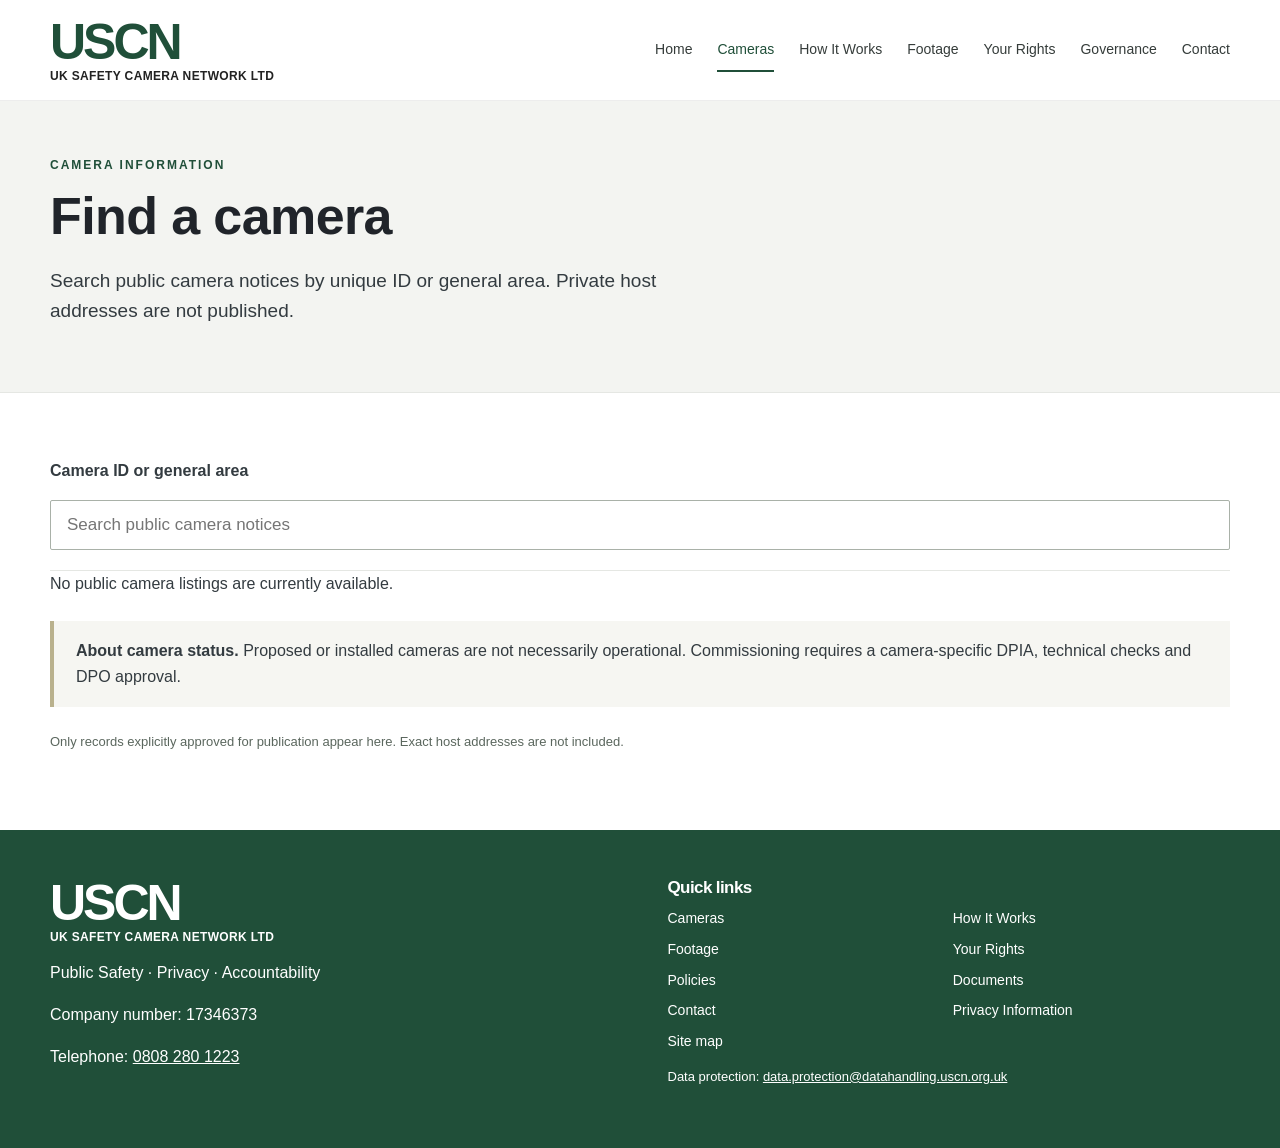
==== cameras/index.html @ 6c0a4ad6 "e5hjt" ====
<!doctype html><html lang="en-GB"><head><meta charset="utf-8"><meta name="viewport" content="width=device-width, initial-scale=1"><meta name="description" content="USCN public CCTV transparency, privacy and accountability."><title>Camera directory | USCN Transparency</title><link rel="stylesheet" href="../assets/css/site.css"><script src="../assets/js/site.js" defer></script></head><body><a class="fineprint" href="#main" style="position:absolute;left:-9999px" onfocus="this.style.left='12px'">Skip to content</a><header class="site-header"><div class="wrap header-inner"><a class="brand" href="../index.html" aria-label="USCN homepage"><strong>USCN</strong><small>UK SAFETY CAMERA NETWORK LTD</small></a><button class="menu-toggle" type="button" aria-controls="main-nav" aria-expanded="false">Menu ☰</button><nav class="nav" id="main-nav" aria-label="Main navigation"><a href="../index.html">Home</a><a href="../cameras/" aria-current="page">Cameras</a><a href="../how-it-works.html">How It Works</a><a href="../footage.html">Footage</a><a href="../your-rights.html">Your Rights</a><a href="../policies/">Governance</a><a href="../contact.html">Contact</a></nav></div></header><main id="main"><div class="page-head"><div class="wrap"><p class="eyebrow">Camera information</p><h1>Find a camera</h1><p class="lead">Search public camera notices by unique ID or general area. Private host addresses are not published.</p></div></div><section class="section"><div class="wrap"><label for="camera-search"><strong>Camera ID or general area</strong></label><p><input class="search" id="camera-search" type="search" placeholder="Search public camera notices" autocomplete="off"></p><div class="rows camera-results" id="camera-results" aria-live="polite">Loading camera directory…</div><div class="notice"><strong>About camera status.</strong> Proposed or installed cameras are not necessarily operational. Commissioning requires a camera-specific DPIA, technical checks and DPO approval.</div><p class="fineprint muted">Only records explicitly approved for publication appear here. Exact host addresses are not included.</p></div></section><script src="../assets/js/cameras.js" defer></script></main><footer class="site-footer"><div class="wrap footer-grid"><div><a class="brand" href="../index.html"><strong>USCN</strong><small>UK SAFETY CAMERA NETWORK LTD</small></a><p>Public Safety · Privacy · Accountability</p><p>Company number: 17346373</p><p>Telephone: <a href="tel:+448082801223">0808 280 1223</a></p></div><div><h3 style="color:white;font-size:17px">Quick links</h3><div class="footer-links"><a href="../cameras/">Cameras</a><a href="../how-it-works.html">How It Works</a><a href="../footage.html">Footage</a><a href="../your-rights.html">Your Rights</a><a href="../policies/">Policies</a><a href="../documents/">Documents</a><a href="../contact.html">Contact</a><a href="../your-rights.html">Privacy Information</a><a href="../sitemap.html">Site map</a></div><p class="fineprint">Data protection: <a href="mailto:data.protection@datahandling.uscn.org.uk">data.protection@datahandling.uscn.org.uk</a></p></div></div></footer></body></html>
---- assets/css/site.css ----
:root{--green:#204f39;--dark:#20242a;--ink:#333b40;--light:#f6f6f3;--muted:#65716a;--line:#e5e7e3;--gold:#b9b18d}*{box-sizing:border-box}html{scroll-behavior:smooth}body{margin:0;color:var(--ink);font-family:Arial,Helvetica,sans-serif;font-size:16px;line-height:1.62;background:#fff}a{color:var(--green)}a:hover{text-decoration:underline}a:focus-visible,button:focus-visible,input:focus-visible{outline:3px solid #b38b32;outline-offset:3px}.wrap{width:min(1180px,calc(100% - 48px));margin:auto}.site-header{background:white;border-bottom:1px solid #ededed}.header-inner{min-height:100px;display:flex;justify-content:space-between;align-items:center;gap:20px}.brand{text-decoration:none;color:var(--green);display:block;line-height:1}.brand strong{font-size:50px;letter-spacing:-3px;display:block}.brand small{font-size:12px;color:#222;letter-spacing:.35px;font-weight:700}.nav{display:flex;gap:25px;flex-wrap:wrap}.nav a{font-size:14px;text-decoration:none;color:#353c3a;padding:10px 0;border-bottom:2px solid transparent}.nav a[aria-current=page],.nav a:hover{border-color:var(--green);color:var(--green)}.menu-toggle{display:none;border:1px solid #d8d8d8;background:white;padding:9px 12px;font-weight:700}.hero{min-height:435px;background-image:linear-gradient(90deg,rgba(250,250,249,.98) 0%,rgba(250,250,249,.9) 30%,rgba(250,250,249,.42) 53%,transparent 73%),url('../images/camera-hero.jpg');background-position:center,center 49%;background-size:cover;display:flex;align-items:center}.hero-inner{padding:65px 0}.eyebrow{text-transform:uppercase;letter-spacing:2px;font-size:12px;font-weight:800;color:var(--green);margin:0 0 12px}h1,h2,h3{line-height:1.15;color:var(--dark);letter-spacing:-.6px}h1{font-size:clamp(38px,5vw,62px);max-width:610px;margin:0 0 18px}h2{font-size:clamp(28px,3.4vw,39px);margin:0 0 20px}h3{font-size:21px;margin:0 0 10px}.lead{font-size:19px;max-width:610px;line-height:1.55}.hero .lead{max-width:510px}.btn{display:inline-flex;gap:15px;align-items:center;background:var(--green);color:white;text-decoration:none;padding:13px 23px;border:0;border-radius:3px;font-weight:700}.btn:hover{background:#143d2a;text-decoration:none}.btn.secondary{background:white;color:var(--green);border:1px solid var(--green)}.section{padding:65px 0}.section.soft{background:var(--light)}.quicklinks{display:grid;grid-template-columns:repeat(3,1fr);gap:16px}.quicklink{display:flex;gap:20px;align-items:center;background:#f3f4f1;padding:24px 22px;color:var(--dark);text-decoration:none}.quicklink:hover{background:#e9eee8;text-decoration:none}.symbol{flex:none;display:grid;place-items:center;width:58px;height:58px;background:#e0e9dd;border-radius:50%;color:var(--green);font-size:27px}.quicklink strong{display:block}.quicklink span:last-child{font-size:14px}.purpose{display:grid;grid-template-columns:42% 58%;background:#f4f4f0}.purpose img{width:100%;height:100%;min-height:360px;object-fit:cover;object-position:center}.purpose-copy{padding:65px clamp(25px,6vw,90px);align-self:center}.info-grid{display:grid;grid-template-columns:repeat(4,1fr);gap:0}.info-grid article{padding:10px 22px;border-right:1px solid var(--line)}.info-grid article:first-child{padding-left:0}.info-grid article:last-child{border:0}.info-grid p{font-size:14px}.info-grid a{font-weight:700;text-decoration:none}.site-footer{background:var(--green);color:white;padding:48px 0}.footer-grid{display:grid;grid-template-columns:1fr 1fr;gap:55px}.site-footer a{color:white}.site-footer .brand{color:white}.site-footer .brand small{color:white}.footer-links{display:grid;grid-template-columns:repeat(2,1fr);gap:8px}.footer-links a{font-size:14px;text-decoration:none}.footer-links a:hover{text-decoration:underline}.page-head{background:#f3f4f1;padding:55px 0 48px;border-bottom:1px solid #e5e7e3}.page-head h1{font-size:clamp(36px,4.2vw,52px)}.content{max-width:830px}.content h2{font-size:27px;margin-top:38px}.content ul{padding-left:23px}.content li{margin:7px 0}.rows{display:grid;gap:0;border-top:1px solid var(--line)}.doc-row{display:grid;grid-template-columns:minmax(0,1fr) 190px;align-items:center;gap:24px;padding:24px 0;border-bottom:1px solid var(--line)}.doc-row p{margin:7px 0 0}.doc-row .code{color:var(--green);font-size:12px;letter-spacing:1.2px;font-weight:800}.doc-actions{display:grid;gap:8px;text-align:right}.doc-actions a{display:inline-block;padding:10px 14px;border:1px solid var(--green);border-radius:3px;text-decoration:none;font-weight:700;text-align:center}.doc-actions a.primary{background:var(--green);color:white}.doc-actions .unavailable{color:#68736c;font-size:13px;text-align:center}.notice{border-left:4px solid var(--gold);background:#f6f6f2;padding:17px 22px;margin:24px 0}.cards{display:grid;grid-template-columns:repeat(2,1fr);gap:16px}.card{padding:24px;background:#f6f7f4;border:1px solid #e9ece7}.card p{margin-bottom:0}.search{width:100%;padding:14px 16px;border:1px solid #a9b1a8;font-size:17px;border-radius:2px}.camera-results{margin-top:20px}.muted{color:#5b675e}.crumb{font-size:13px;margin-bottom:16px}.crumb a{text-decoration:none}.fineprint{font-size:13px}.contactbox{background:#f3f5f1;padding:26px;border-left:4px solid var(--green)}@media(max-width:900px){.header-inner{min-height:84px;flex-wrap:wrap}.brand strong{font-size:42px}.nav{gap:12px}.nav a{font-size:13px}.info-grid{grid-template-columns:repeat(2,1fr);gap:25px}.info-grid article:nth-child(2){border:0}.purpose{grid-template-columns:1fr 1fr}}@media(max-width:650px){.wrap{width:min(100% - 32px,1180px)}.header-inner{align-items:center}.menu-toggle{display:block}.nav{display:none;width:100%;flex-direction:column;gap:0;padding-bottom:16px}.nav.open{display:flex}.nav a{font-size:15px;padding:8px 0}.hero{background-image:linear-gradient(90deg,rgba(250,250,249,.94),rgba(250,250,249,.7)),url('../images/camera-hero.jpg');min-height:390px}.hero-inner{padding:45px 0}.lead{font-size:17px}.quicklinks,.cards,.info-grid{grid-template-columns:1fr}.info-grid article{padding:15px 0;border-right:0;border-bottom:1px solid var(--line)}.purpose{grid-template-columns:1fr}.purpose img{min-height:240px;height:260px}.purpose-copy{padding:35px 24px}.footer-grid{grid-template-columns:1fr;gap:25px}.doc-row{grid-template-columns:1fr;gap:12px}.doc-actions{text-align:left;grid-template-columns:1fr 1fr}.doc-actions .unavailable{grid-column:1/-1}.page-head{padding:38px 0}}
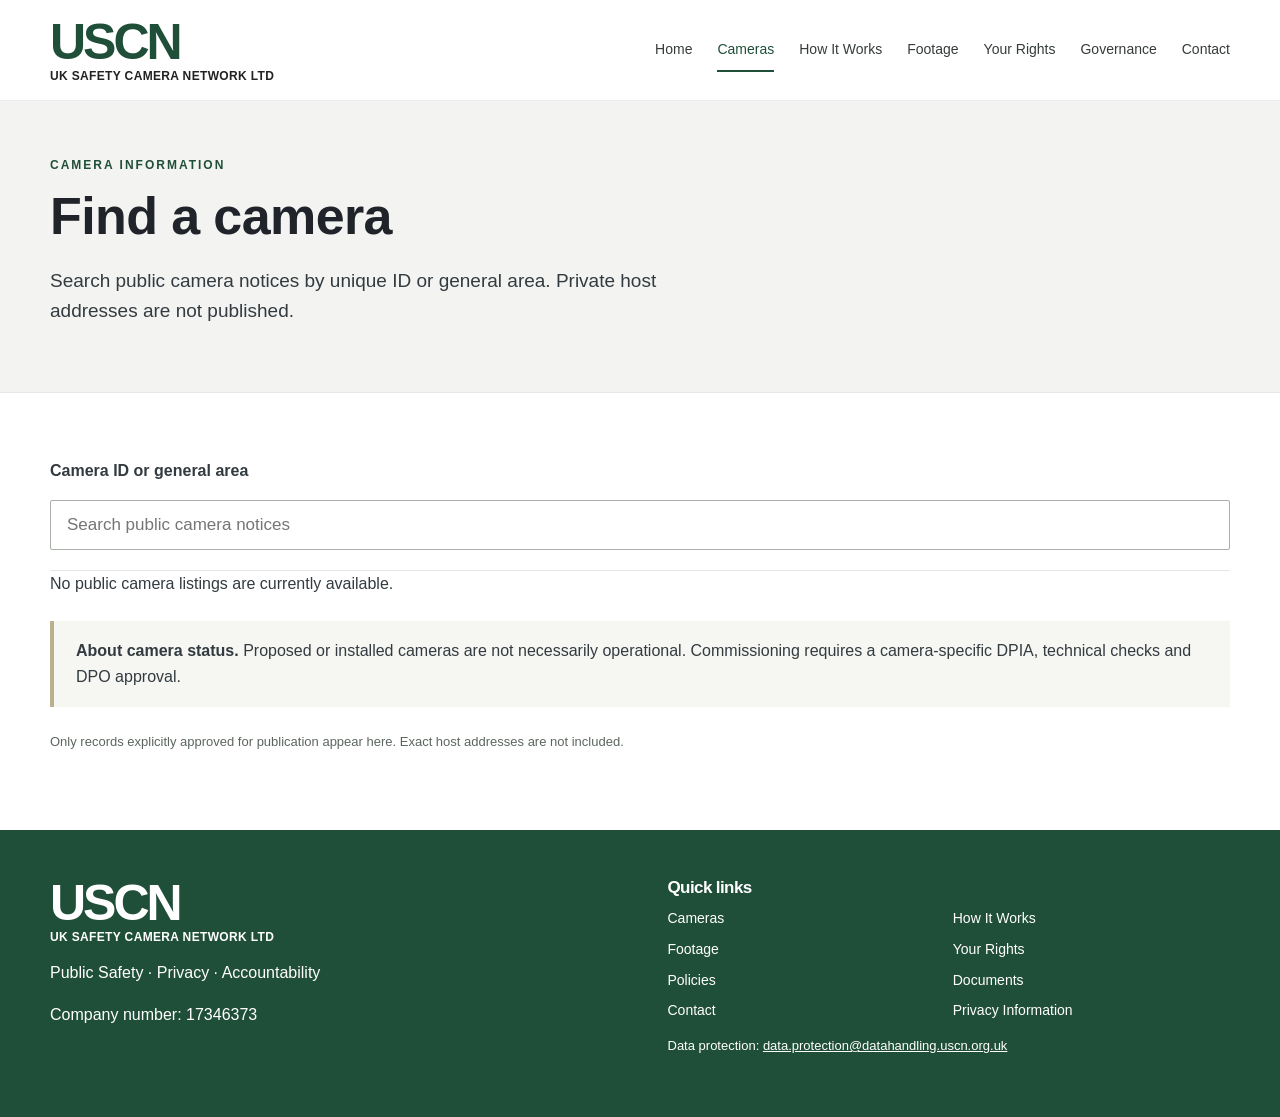
==== commit d9f33783: "fuyfyu" ====
--- a/cameras/index.html
+++ b/cameras/index.html
@@ -1 +1 @@
-<!doctype html><html lang="en-GB"><head><meta charset="utf-8"><meta name="viewport" content="width=device-width, initial-scale=1"><meta name="description" content="USCN public CCTV transparency, privacy and accountability."><title>Camera directory | USCN Transparency</title><link rel="stylesheet" href="../assets/css/site.css"><script src="../assets/js/site.js" defer></script></head><body><a class="fineprint" href="#main" style="position:absolute;left:-9999px" onfocus="this.style.left='12px'">Skip to content</a><header class="site-header"><div class="wrap header-inner"><a class="brand" href="../index.html" aria-label="USCN homepage"><strong>USCN</strong><small>UK SAFETY CAMERA NETWORK LTD</small></a><button class="menu-toggle" type="button" aria-controls="main-nav" aria-expanded="false">Menu ☰</button><nav class="nav" id="main-nav" aria-label="Main navigation"><a href="../index.html">Home</a><a href="../cameras/" aria-current="page">Cameras</a><a href="../how-it-works.html">How It Works</a><a href="../footage.html">Footage</a><a href="../your-rights.html">Your Rights</a><a href="../policies/">Governance</a><a href="../contact.html">Contact</a></nav></div></header><main id="main"><div class="page-head"><div class="wrap"><p class="eyebrow">Camera information</p><h1>Find a camera</h1><p class="lead">Search public camera notices by unique ID or general area. Private host addresses are not published.</p></div></div><section class="section"><div class="wrap"><label for="camera-search"><strong>Camera ID or general area</strong></label><p><input class="search" id="camera-search" type="search" placeholder="Search public camera notices" autocomplete="off"></p><div class="rows camera-results" id="camera-results" aria-live="polite">Loading camera directory…</div><div class="notice"><strong>About camera status.</strong> Proposed or installed cameras are not necessarily operational. Commissioning requires a camera-specific DPIA, technical checks and DPO approval.</div><p class="fineprint muted">Only records explicitly approved for publication appear here. Exact host addresses are not included.</p></div></section><script src="../assets/js/cameras.js" defer></script></main><footer class="site-footer"><div class="wrap footer-grid"><div><a class="brand" href="../index.html"><strong>USCN</strong><small>UK SAFETY CAMERA NETWORK LTD</small></a><p>Public Safety · Privacy · Accountability</p><p>Company number: 17346373</p><p>Telephone: <a href="tel:+448082801223">0808 280 1223</a></p></div><div><h3 style="color:white;font-size:17px">Quick links</h3><div class="footer-links"><a href="../cameras/">Cameras</a><a href="../how-it-works.html">How It Works</a><a href="../footage.html">Footage</a><a href="../your-rights.html">Your Rights</a><a href="../policies/">Policies</a><a href="../documents/">Documents</a><a href="../contact.html">Contact</a><a href="../your-rights.html">Privacy Information</a><a href="../sitemap.html">Site map</a></div><p class="fineprint">Data protection: <a href="mailto:data.protection@datahandling.uscn.org.uk">data.protection@datahandling.uscn.org.uk</a></p></div></div></footer></body></html>+<!doctype html><html lang="en-GB"><head><meta charset="utf-8"><meta name="viewport" content="width=device-width, initial-scale=1"><meta name="description" content="USCN public CCTV transparency, privacy and accountability."><title>Camera directory | USCN Transparency</title><link rel="stylesheet" href="../assets/css/site.css"><script src="../assets/js/site.js" defer></script></head><body><a class="fineprint" href="#main" style="position:absolute;left:-9999px" onfocus="this.style.left='12px'">Skip to content</a><header class="site-header"><div class="wrap header-inner"><a class="brand" href="../index.html" aria-label="USCN homepage"><strong>USCN</strong><small>UK SAFETY CAMERA NETWORK LTD</small></a><button class="menu-toggle" type="button" aria-controls="main-nav" aria-expanded="false">Menu ☰</button><nav class="nav" id="main-nav" aria-label="Main navigation"><a href="../index.html">Home</a><a href="../cameras/" aria-current="page">Cameras</a><a href="../how-it-works.html">How It Works</a><a href="../footage.html">Footage</a><a href="../your-rights.html">Your Rights</a><a href="../policies/">Governance</a><a href="../contact.html">Contact</a></nav></div></header><main id="main"><div class="page-head"><div class="wrap"><p class="eyebrow">Camera information</p><h1>Find a camera</h1><p class="lead">Search public camera notices by unique ID or general area. Private host addresses are not published.</p></div></div><section class="section"><div class="wrap"><label for="camera-search"><strong>Camera ID or general area</strong></label><p><input class="search" id="camera-search" type="search" placeholder="Search public camera notices" autocomplete="off"></p><div class="rows camera-results" id="camera-results" aria-live="polite">Loading camera directory…</div><div class="notice"><strong>About camera status.</strong> Proposed or installed cameras are not necessarily operational. Commissioning requires a camera-specific DPIA, technical checks and DPO approval.</div><p class="fineprint muted">Only records explicitly approved for publication appear here. Exact host addresses are not included.</p></div></section><script src="../assets/js/cameras.js" defer></script></main><footer class="site-footer"><div class="wrap footer-grid"><div><a class="brand" href="../index.html"><strong>USCN</strong><small>UK SAFETY CAMERA NETWORK LTD</small></a><p>Public Safety · Privacy · Accountability</p><p>Company number: 17346373</p></div><div><h3 style="color:white;font-size:17px">Quick links</h3><div class="footer-links"><a href="../cameras/">Cameras</a><a href="../how-it-works.html">How It Works</a><a href="../footage.html">Footage</a><a href="../your-rights.html">Your Rights</a><a href="../policies/">Policies</a><a href="../documents/">Documents</a><a href="../contact.html">Contact</a><a href="../your-rights.html">Privacy Information</a></div><p class="fineprint">Data protection: <a href="mailto:data.protection@datahandling.uscn.org.uk">data.protection@datahandling.uscn.org.uk</a></p></div></div></footer></body></html>
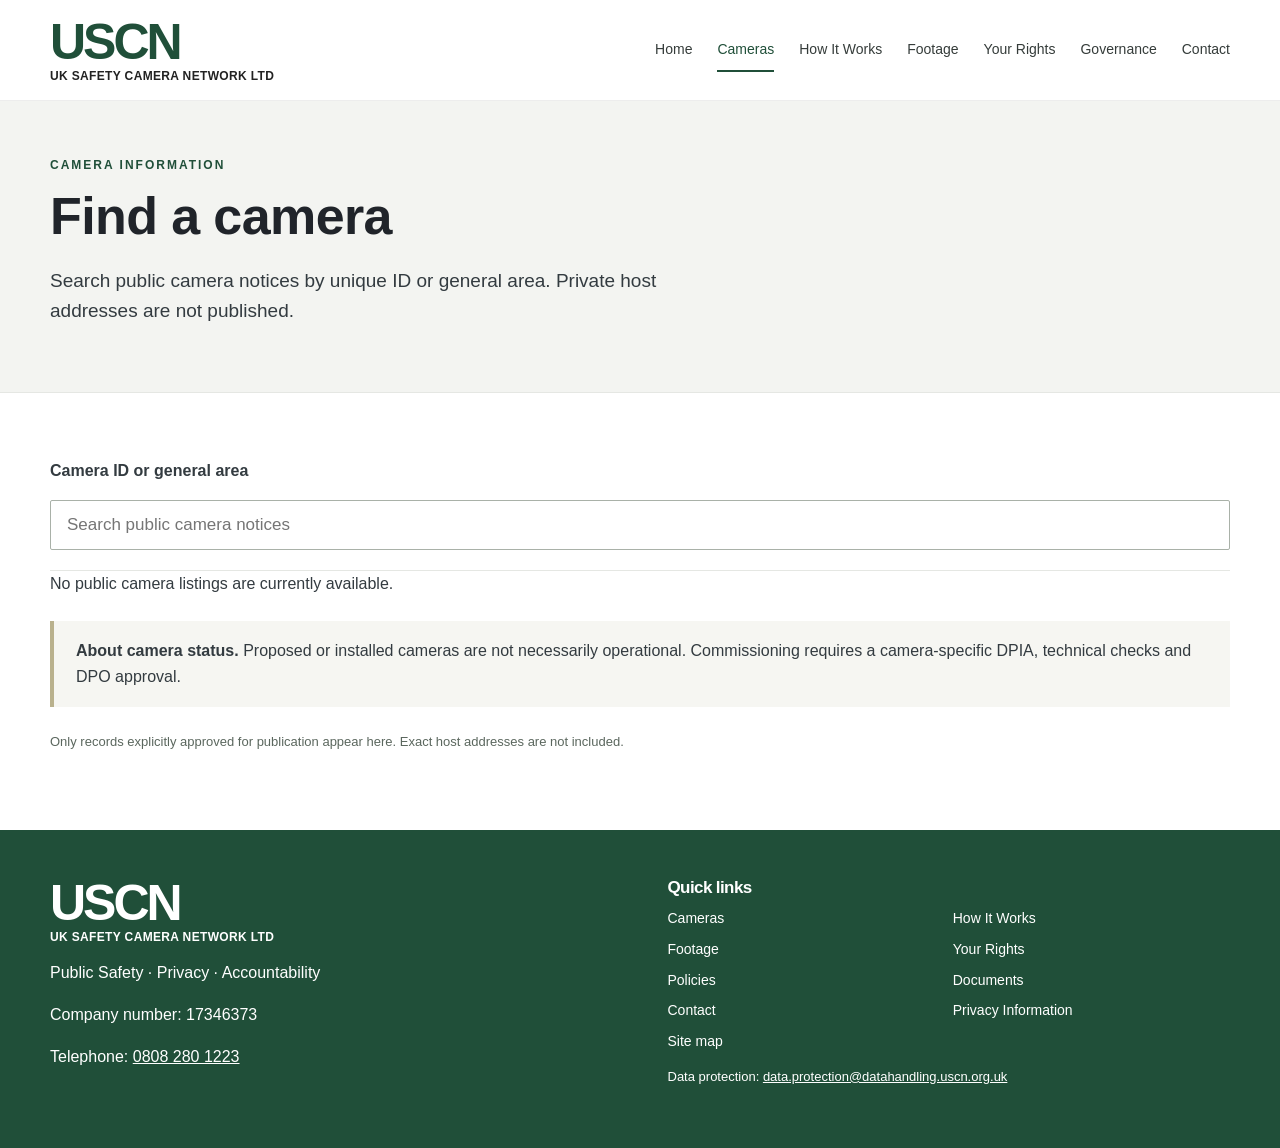
==== commit 44c51152: "GR" ====
--- a/cameras/index.html
+++ b/cameras/index.html
@@ -1 +1,2 @@
-<!doctype html><html lang="en-GB"><head><meta charset="utf-8"><meta name="viewport" content="width=device-width, initial-scale=1"><meta name="description" content="USCN public CCTV transparency, privacy and accountability."><title>Camera directory | USCN Transparency</title><link rel="stylesheet" href="../assets/css/site.css"><script src="../assets/js/site.js" defer></script></head><body><a class="fineprint" href="#main" style="position:absolute;left:-9999px" onfocus="this.style.left='12px'">Skip to content</a><header class="site-header"><div class="wrap header-inner"><a class="brand" href="../index.html" aria-label="USCN homepage"><strong>USCN</strong><small>UK SAFETY CAMERA NETWORK LTD</small></a><button class="menu-toggle" type="button" aria-controls="main-nav" aria-expanded="false">Menu ☰</button><nav class="nav" id="main-nav" aria-label="Main navigation"><a href="../index.html">Home</a><a href="../cameras/" aria-current="page">Cameras</a><a href="../how-it-works.html">How It Works</a><a href="../footage.html">Footage</a><a href="../your-rights.html">Your Rights</a><a href="../policies/">Governance</a><a href="../contact.html">Contact</a></nav></div></header><main id="main"><div class="page-head"><div class="wrap"><p class="eyebrow">Camera information</p><h1>Find a camera</h1><p class="lead">Search public camera notices by unique ID or general area. Private host addresses are not published.</p></div></div><section class="section"><div class="wrap"><label for="camera-search"><strong>Camera ID or general area</strong></label><p><input class="search" id="camera-search" type="search" placeholder="Search public camera notices" autocomplete="off"></p><div class="rows camera-results" id="camera-results" aria-live="polite">Loading camera directory…</div><div class="notice"><strong>About camera status.</strong> Proposed or installed cameras are not necessarily operational. Commissioning requires a camera-specific DPIA, technical checks and DPO approval.</div><p class="fineprint muted">Only records explicitly approved for publication appear here. Exact host addresses are not included.</p></div></section><script src="../assets/js/cameras.js" defer></script></main><footer class="site-footer"><div class="wrap footer-grid"><div><a class="brand" href="../index.html"><strong>USCN</strong><small>UK SAFETY CAMERA NETWORK LTD</small></a><p>Public Safety · Privacy · Accountability</p><p>Company number: 17346373</p></div><div><h3 style="color:white;font-size:17px">Quick links</h3><div class="footer-links"><a href="../cameras/">Cameras</a><a href="../how-it-works.html">How It Works</a><a href="../footage.html">Footage</a><a href="../your-rights.html">Your Rights</a><a href="../policies/">Policies</a><a href="../documents/">Documents</a><a href="../contact.html">Contact</a><a href="../your-rights.html">Privacy Information</a></div><p class="fineprint">Data protection: <a href="mailto:data.protection@datahandling.uscn.org.uk">data.protection@datahandling.uscn.org.uk</a></p></div></div></footer></body></html>+<!DOCTYPE html>
+<html lang="en-GB"><head><meta charset="utf-8"/><meta content="width=device-width, initial-scale=1" name="viewport"/><meta content="Search published USCN CCTV camera information by camera identifier or general area." name="description"/><title>Camera directory | USCN Transparency</title><link href="../assets/css/site.css" rel="stylesheet"/><script defer="" src="../assets/js/site.js"></script><link href="https://transparency.uscn.org.uk/cameras/" rel="canonical"/><meta content="index, follow, max-image-preview:large" name="robots"/></head><body><a class="fineprint" href="#main" onfocus="this.style.left='12px'" style="position:absolute;left:-9999px">Skip to content</a><header class="site-header"><div class="wrap header-inner"><a aria-label="USCN homepage" class="brand" href="../index.html"><strong>USCN</strong><small>UK SAFETY CAMERA NETWORK LTD</small></a><button aria-controls="main-nav" aria-expanded="false" class="menu-toggle" type="button">Menu ☰</button><nav aria-label="Main navigation" class="nav" id="main-nav"><a href="../index.html">Home</a><a aria-current="page" href="../cameras/">Cameras</a><a href="../how-it-works.html">How It Works</a><a href="../footage.html">Footage</a><a href="../your-rights.html">Your Rights</a><a href="../policies/">Governance</a><a href="../contact.html">Contact</a></nav></div></header><main id="main"><div class="page-head"><div class="wrap"><p class="eyebrow">Camera information</p><h1>Find a camera</h1><p class="lead">Search public camera notices by unique ID or general area. Private host addresses are not published.</p></div></div><section class="section"><div class="wrap"><label for="camera-search"><strong>Camera ID or general area</strong></label><p><input autocomplete="off" class="search" id="camera-search" placeholder="Search public camera notices" type="search"/></p><div aria-live="polite" class="rows camera-results" id="camera-results">Loading camera directory…</div><div class="notice"><strong>About camera status.</strong> Proposed or installed cameras are not necessarily operational. Commissioning requires a camera-specific DPIA, technical checks and DPO approval.</div><p class="fineprint muted">Only records explicitly approved for publication appear here. Exact host addresses are not included.</p></div></section><script defer="" src="../assets/js/cameras.js"></script></main><footer class="site-footer"><div class="wrap footer-grid"><div><a class="brand" href="../index.html"><strong>USCN</strong><small>UK SAFETY CAMERA NETWORK LTD</small></a><p>Public Safety · Privacy · Accountability</p><p>Company number: 17346373</p><p>Telephone: <a href="tel:+448082801223">0808 280 1223</a></p></div><div><h3 style="color:white;font-size:17px">Quick links</h3><div class="footer-links"><a href="../cameras/">Cameras</a><a href="../how-it-works.html">How It Works</a><a href="../footage.html">Footage</a><a href="../your-rights.html">Your Rights</a><a href="../policies/">Policies</a><a href="../documents/">Documents</a><a href="../contact.html">Contact</a><a href="../your-rights.html">Privacy Information</a><a href="../sitemap.html">Site map</a></div><p class="fineprint">Data protection: <a href="mailto:data.protection@datahandling.uscn.org.uk">data.protection@datahandling.uscn.org.uk</a></p></div></div></footer></body></html>
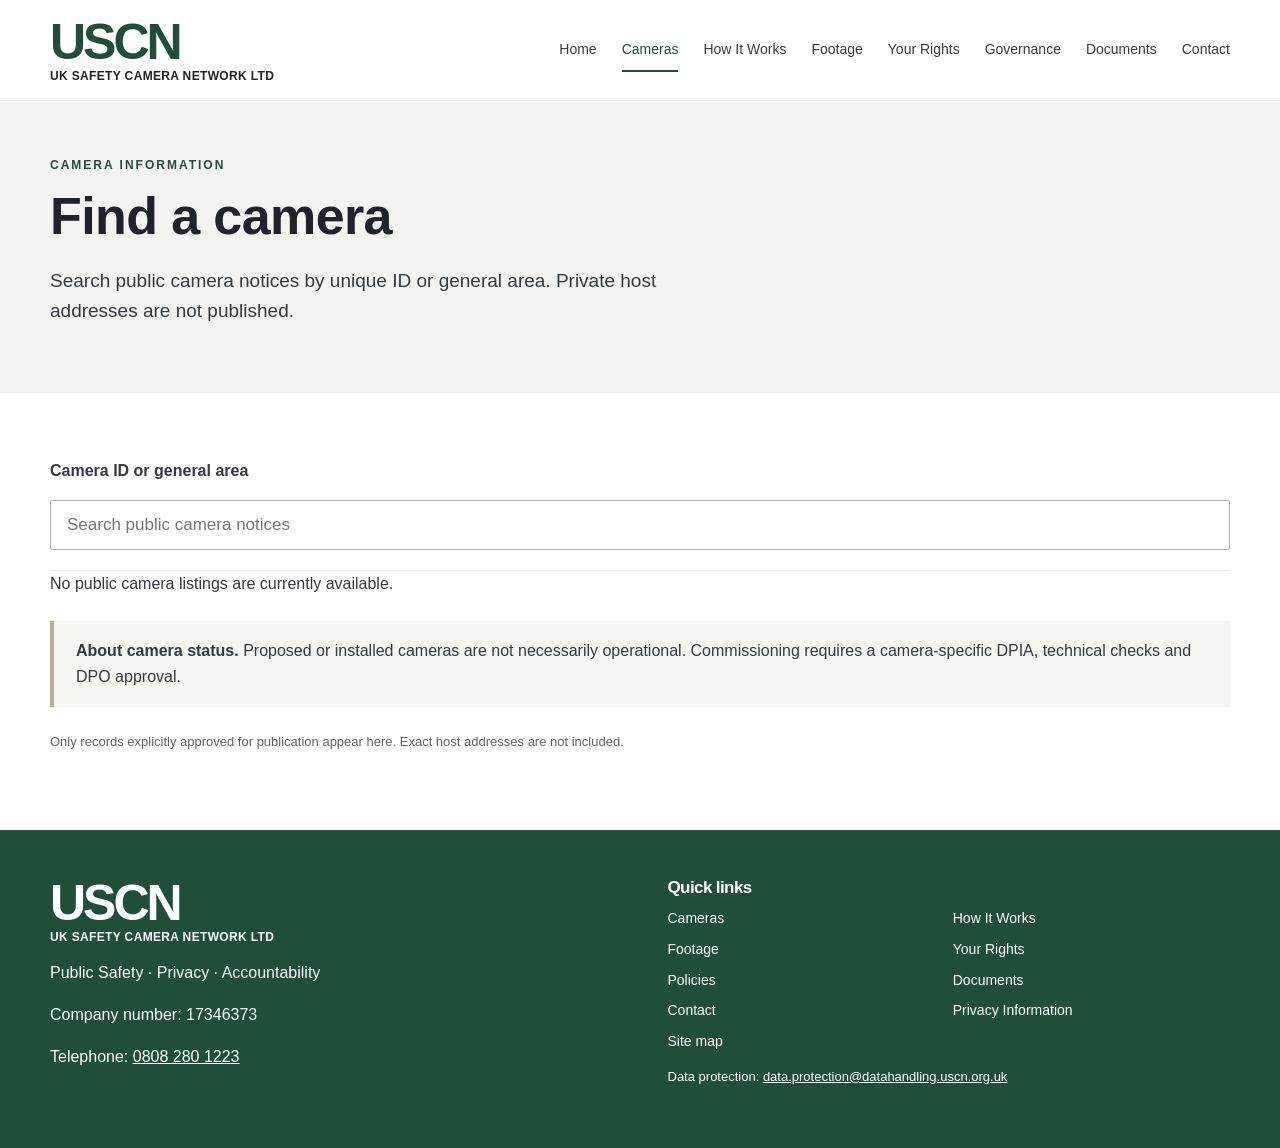
==== commit e7a98b8b: "RJY" ====
--- a/cameras/index.html
+++ b/cameras/index.html
@@ -1,2 +1,3 @@
 <!DOCTYPE html>
-<html lang="en-GB"><head><meta charset="utf-8"/><meta content="width=device-width, initial-scale=1" name="viewport"/><meta content="Search published USCN CCTV camera information by camera identifier or general area." name="description"/><title>Camera directory | USCN Transparency</title><link href="../assets/css/site.css" rel="stylesheet"/><script defer="" src="../assets/js/site.js"></script><link href="https://transparency.uscn.org.uk/cameras/" rel="canonical"/><meta content="index, follow, max-image-preview:large" name="robots"/></head><body><a class="fineprint" href="#main" onfocus="this.style.left='12px'" style="position:absolute;left:-9999px">Skip to content</a><header class="site-header"><div class="wrap header-inner"><a aria-label="USCN homepage" class="brand" href="../index.html"><strong>USCN</strong><small>UK SAFETY CAMERA NETWORK LTD</small></a><button aria-controls="main-nav" aria-expanded="false" class="menu-toggle" type="button">Menu ☰</button><nav aria-label="Main navigation" class="nav" id="main-nav"><a href="../index.html">Home</a><a aria-current="page" href="../cameras/">Cameras</a><a href="../how-it-works.html">How It Works</a><a href="../footage.html">Footage</a><a href="../your-rights.html">Your Rights</a><a href="../policies/">Governance</a><a href="../contact.html">Contact</a></nav></div></header><main id="main"><div class="page-head"><div class="wrap"><p class="eyebrow">Camera information</p><h1>Find a camera</h1><p class="lead">Search public camera notices by unique ID or general area. Private host addresses are not published.</p></div></div><section class="section"><div class="wrap"><label for="camera-search"><strong>Camera ID or general area</strong></label><p><input autocomplete="off" class="search" id="camera-search" placeholder="Search public camera notices" type="search"/></p><div aria-live="polite" class="rows camera-results" id="camera-results">Loading camera directory…</div><div class="notice"><strong>About camera status.</strong> Proposed or installed cameras are not necessarily operational. Commissioning requires a camera-specific DPIA, technical checks and DPO approval.</div><p class="fineprint muted">Only records explicitly approved for publication appear here. Exact host addresses are not included.</p></div></section><script defer="" src="../assets/js/cameras.js"></script></main><footer class="site-footer"><div class="wrap footer-grid"><div><a class="brand" href="../index.html"><strong>USCN</strong><small>UK SAFETY CAMERA NETWORK LTD</small></a><p>Public Safety · Privacy · Accountability</p><p>Company number: 17346373</p><p>Telephone: <a href="tel:+448082801223">0808 280 1223</a></p></div><div><h3 style="color:white;font-size:17px">Quick links</h3><div class="footer-links"><a href="../cameras/">Cameras</a><a href="../how-it-works.html">How It Works</a><a href="../footage.html">Footage</a><a href="../your-rights.html">Your Rights</a><a href="../policies/">Policies</a><a href="../documents/">Documents</a><a href="../contact.html">Contact</a><a href="../your-rights.html">Privacy Information</a><a href="../sitemap.html">Site map</a></div><p class="fineprint">Data protection: <a href="mailto:data.protection@datahandling.uscn.org.uk">data.protection@datahandling.uscn.org.uk</a></p></div></div></footer></body></html>+
+<html lang="en-GB"><head><meta charset="utf-8"/><meta content="width=device-width, initial-scale=1" name="viewport"/><meta content="Search published USCN CCTV camera information by camera identifier or general area." name="description"/><title>Camera directory | USCN Transparency</title><link href="../assets/css/site.css" rel="stylesheet"/><script defer="" src="../assets/js/site.js"></script><link href="https://transparency.uscn.org.uk/cameras/" rel="canonical"/><meta content="index, follow, max-image-preview:large" name="robots"/></head><body><a class="fineprint" href="#main" onfocus="this.style.left='12px'" style="position:absolute;left:-9999px">Skip to content</a><header class="site-header"><div class="wrap header-inner"><a aria-label="USCN homepage" class="brand" href="../index.html"><strong>USCN</strong><small>UK SAFETY CAMERA NETWORK LTD</small></a><button aria-controls="main-nav" aria-expanded="false" class="menu-toggle" type="button">Menu ☰</button><nav aria-label="Main navigation" class="nav" id="main-nav"><a href="../index.html">Home</a><a aria-current="page" href="../cameras/">Cameras</a><a href="../how-it-works.html">How It Works</a><a href="../footage.html">Footage</a><a href="../your-rights.html">Your Rights</a><a href="../policies/">Governance</a><a href="../documents/index.html">Documents</a><a href="../contact.html">Contact</a></nav></div></header><main id="main"><div class="page-head"><div class="wrap"><p class="eyebrow">Camera information</p><h1>Find a camera</h1><p class="lead">Search public camera notices by unique ID or general area. Private host addresses are not published.</p></div></div><section class="section"><div class="wrap"><label for="camera-search"><strong>Camera ID or general area</strong></label><p><input autocomplete="off" class="search" id="camera-search" placeholder="Search public camera notices" type="search"/></p><div aria-live="polite" class="rows camera-results" id="camera-results">Loading camera directory…</div><div class="notice"><strong>About camera status.</strong> Proposed or installed cameras are not necessarily operational. Commissioning requires a camera-specific DPIA, technical checks and DPO approval.</div><p class="fineprint muted">Only records explicitly approved for publication appear here. Exact host addresses are not included.</p></div></section><script defer="" src="../assets/js/cameras.js"></script></main><footer class="site-footer"><div class="wrap footer-grid"><div><a class="brand" href="../index.html"><strong>USCN</strong><small>UK SAFETY CAMERA NETWORK LTD</small></a><p>Public Safety · Privacy · Accountability</p><p>Company number: 17346373</p><p>Telephone: <a href="tel:+448082801223">0808 280 1223</a></p></div><div><h3 style="color:white;font-size:17px">Quick links</h3><div class="footer-links"><a href="../cameras/">Cameras</a><a href="../how-it-works.html">How It Works</a><a href="../footage.html">Footage</a><a href="../your-rights.html">Your Rights</a><a href="../policies/">Policies</a><a href="../documents/">Documents</a><a href="../contact.html">Contact</a><a href="../your-rights.html">Privacy Information</a><a href="../sitemap.html">Site map</a></div><p class="fineprint">Data protection: <a href="mailto:data.protection@datahandling.uscn.org.uk">data.protection@datahandling.uscn.org.uk</a></p></div></div></footer></body></html>
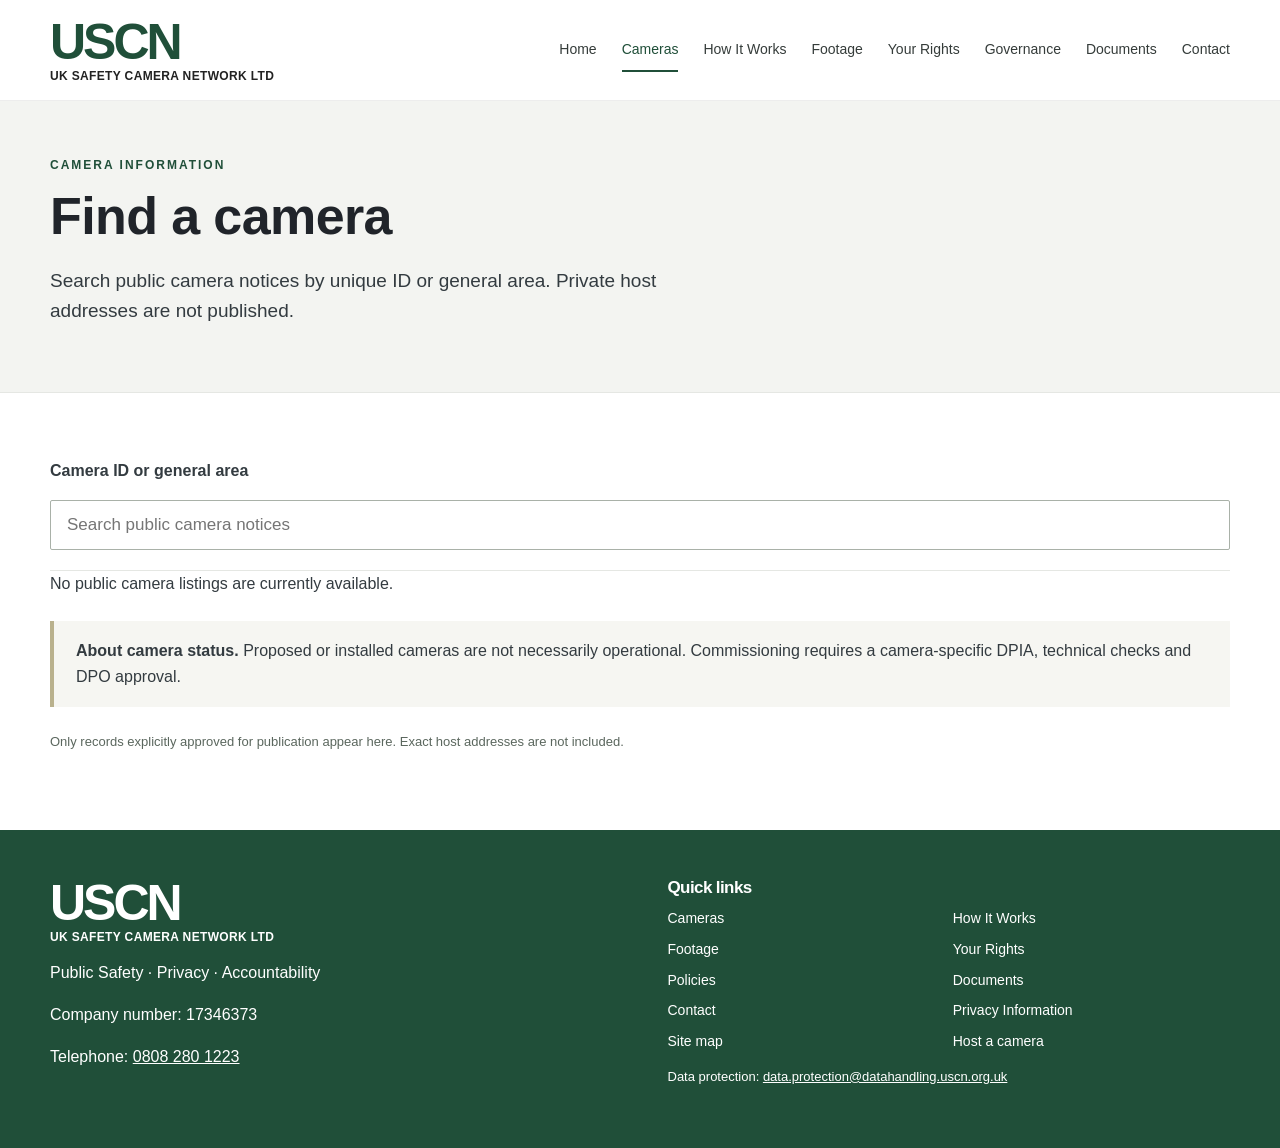
==== commit 362e6a0d: "fy" ====
--- a/cameras/index.html
+++ b/cameras/index.html
@@ -1,3 +1,3 @@
 <!DOCTYPE html>
 
-<html lang="en-GB"><head><meta charset="utf-8"/><meta content="width=device-width, initial-scale=1" name="viewport"/><meta content="Search published USCN CCTV camera information by camera identifier or general area." name="description"/><title>Camera directory | USCN Transparency</title><link href="../assets/css/site.css" rel="stylesheet"/><script defer="" src="../assets/js/site.js"></script><link href="https://transparency.uscn.org.uk/cameras/" rel="canonical"/><meta content="index, follow, max-image-preview:large" name="robots"/></head><body><a class="fineprint" href="#main" onfocus="this.style.left='12px'" style="position:absolute;left:-9999px">Skip to content</a><header class="site-header"><div class="wrap header-inner"><a aria-label="USCN homepage" class="brand" href="../index.html"><strong>USCN</strong><small>UK SAFETY CAMERA NETWORK LTD</small></a><button aria-controls="main-nav" aria-expanded="false" class="menu-toggle" type="button">Menu ☰</button><nav aria-label="Main navigation" class="nav" id="main-nav"><a href="../index.html">Home</a><a aria-current="page" href="../cameras/">Cameras</a><a href="../how-it-works.html">How It Works</a><a href="../footage.html">Footage</a><a href="../your-rights.html">Your Rights</a><a href="../policies/">Governance</a><a href="../documents/index.html">Documents</a><a href="../contact.html">Contact</a></nav></div></header><main id="main"><div class="page-head"><div class="wrap"><p class="eyebrow">Camera information</p><h1>Find a camera</h1><p class="lead">Search public camera notices by unique ID or general area. Private host addresses are not published.</p></div></div><section class="section"><div class="wrap"><label for="camera-search"><strong>Camera ID or general area</strong></label><p><input autocomplete="off" class="search" id="camera-search" placeholder="Search public camera notices" type="search"/></p><div aria-live="polite" class="rows camera-results" id="camera-results">Loading camera directory…</div><div class="notice"><strong>About camera status.</strong> Proposed or installed cameras are not necessarily operational. Commissioning requires a camera-specific DPIA, technical checks and DPO approval.</div><p class="fineprint muted">Only records explicitly approved for publication appear here. Exact host addresses are not included.</p></div></section><script defer="" src="../assets/js/cameras.js"></script></main><footer class="site-footer"><div class="wrap footer-grid"><div><a class="brand" href="../index.html"><strong>USCN</strong><small>UK SAFETY CAMERA NETWORK LTD</small></a><p>Public Safety · Privacy · Accountability</p><p>Company number: 17346373</p><p>Telephone: <a href="tel:+448082801223">0808 280 1223</a></p></div><div><h3 style="color:white;font-size:17px">Quick links</h3><div class="footer-links"><a href="../cameras/">Cameras</a><a href="../how-it-works.html">How It Works</a><a href="../footage.html">Footage</a><a href="../your-rights.html">Your Rights</a><a href="../policies/">Policies</a><a href="../documents/">Documents</a><a href="../contact.html">Contact</a><a href="../your-rights.html">Privacy Information</a><a href="../sitemap.html">Site map</a></div><p class="fineprint">Data protection: <a href="mailto:data.protection@datahandling.uscn.org.uk">data.protection@datahandling.uscn.org.uk</a></p></div></div></footer></body></html>+<html lang="en-GB"><head><meta charset="utf-8"/><meta content="width=device-width, initial-scale=1" name="viewport"/><meta content="Search published USCN CCTV camera information by camera identifier or general area." name="description"/><title>Camera directory | USCN Transparency</title><link href="../assets/css/site.css" rel="stylesheet"/><script defer="" src="../assets/js/site.js"></script><link href="https://transparency.uscn.org.uk/cameras/" rel="canonical"/><meta content="index, follow, max-image-preview:large" name="robots"/></head><body><a class="fineprint" href="#main" onfocus="this.style.left='12px'" style="position:absolute;left:-9999px">Skip to content</a><header class="site-header"><div class="wrap header-inner"><a aria-label="USCN homepage" class="brand" href="../index.html"><strong>USCN</strong><small>UK SAFETY CAMERA NETWORK LTD</small></a><button aria-controls="main-nav" aria-expanded="false" class="menu-toggle" type="button">Menu ☰</button><nav aria-label="Main navigation" class="nav" id="main-nav"><a href="../index.html">Home</a><a aria-current="page" href="../cameras/">Cameras</a><a href="../how-it-works.html">How It Works</a><a href="../footage.html">Footage</a><a href="../your-rights.html">Your Rights</a><a href="../policies/">Governance</a><a href="../documents/index.html">Documents</a><a href="../contact.html">Contact</a></nav></div></header><main id="main"><div class="page-head"><div class="wrap"><p class="eyebrow">Camera information</p><h1>Find a camera</h1><p class="lead">Search public camera notices by unique ID or general area. Private host addresses are not published.</p></div></div><section class="section"><div class="wrap"><label for="camera-search"><strong>Camera ID or general area</strong></label><p><input autocomplete="off" class="search" id="camera-search" placeholder="Search public camera notices" type="search"/></p><div aria-live="polite" class="rows camera-results" id="camera-results">Loading camera directory…</div><div class="notice"><strong>About camera status.</strong> Proposed or installed cameras are not necessarily operational. Commissioning requires a camera-specific DPIA, technical checks and DPO approval.</div><p class="fineprint muted">Only records explicitly approved for publication appear here. Exact host addresses are not included.</p></div></section><script defer="" src="../assets/js/cameras.js"></script></main><footer class="site-footer"><div class="wrap footer-grid"><div><a class="brand" href="../index.html"><strong>USCN</strong><small>UK SAFETY CAMERA NETWORK LTD</small></a><p>Public Safety · Privacy · Accountability</p><p>Company number: 17346373</p><p>Telephone: <a href="tel:+448082801223">0808 280 1223</a></p></div><div><h3 style="color:white;font-size:17px">Quick links</h3><div class="footer-links"><a href="../cameras/">Cameras</a><a href="../how-it-works.html">How It Works</a><a href="../footage.html">Footage</a><a href="../your-rights.html">Your Rights</a><a href="../policies/">Policies</a><a href="../documents/">Documents</a><a href="../contact.html">Contact</a><a href="../your-rights.html">Privacy Information</a><a href="../sitemap.html">Site map</a><a href="../hosting.html">Host a camera</a></div><p class="fineprint">Data protection: <a href="mailto:data.protection@datahandling.uscn.org.uk">data.protection@datahandling.uscn.org.uk</a></p></div></div></footer></body></html>
